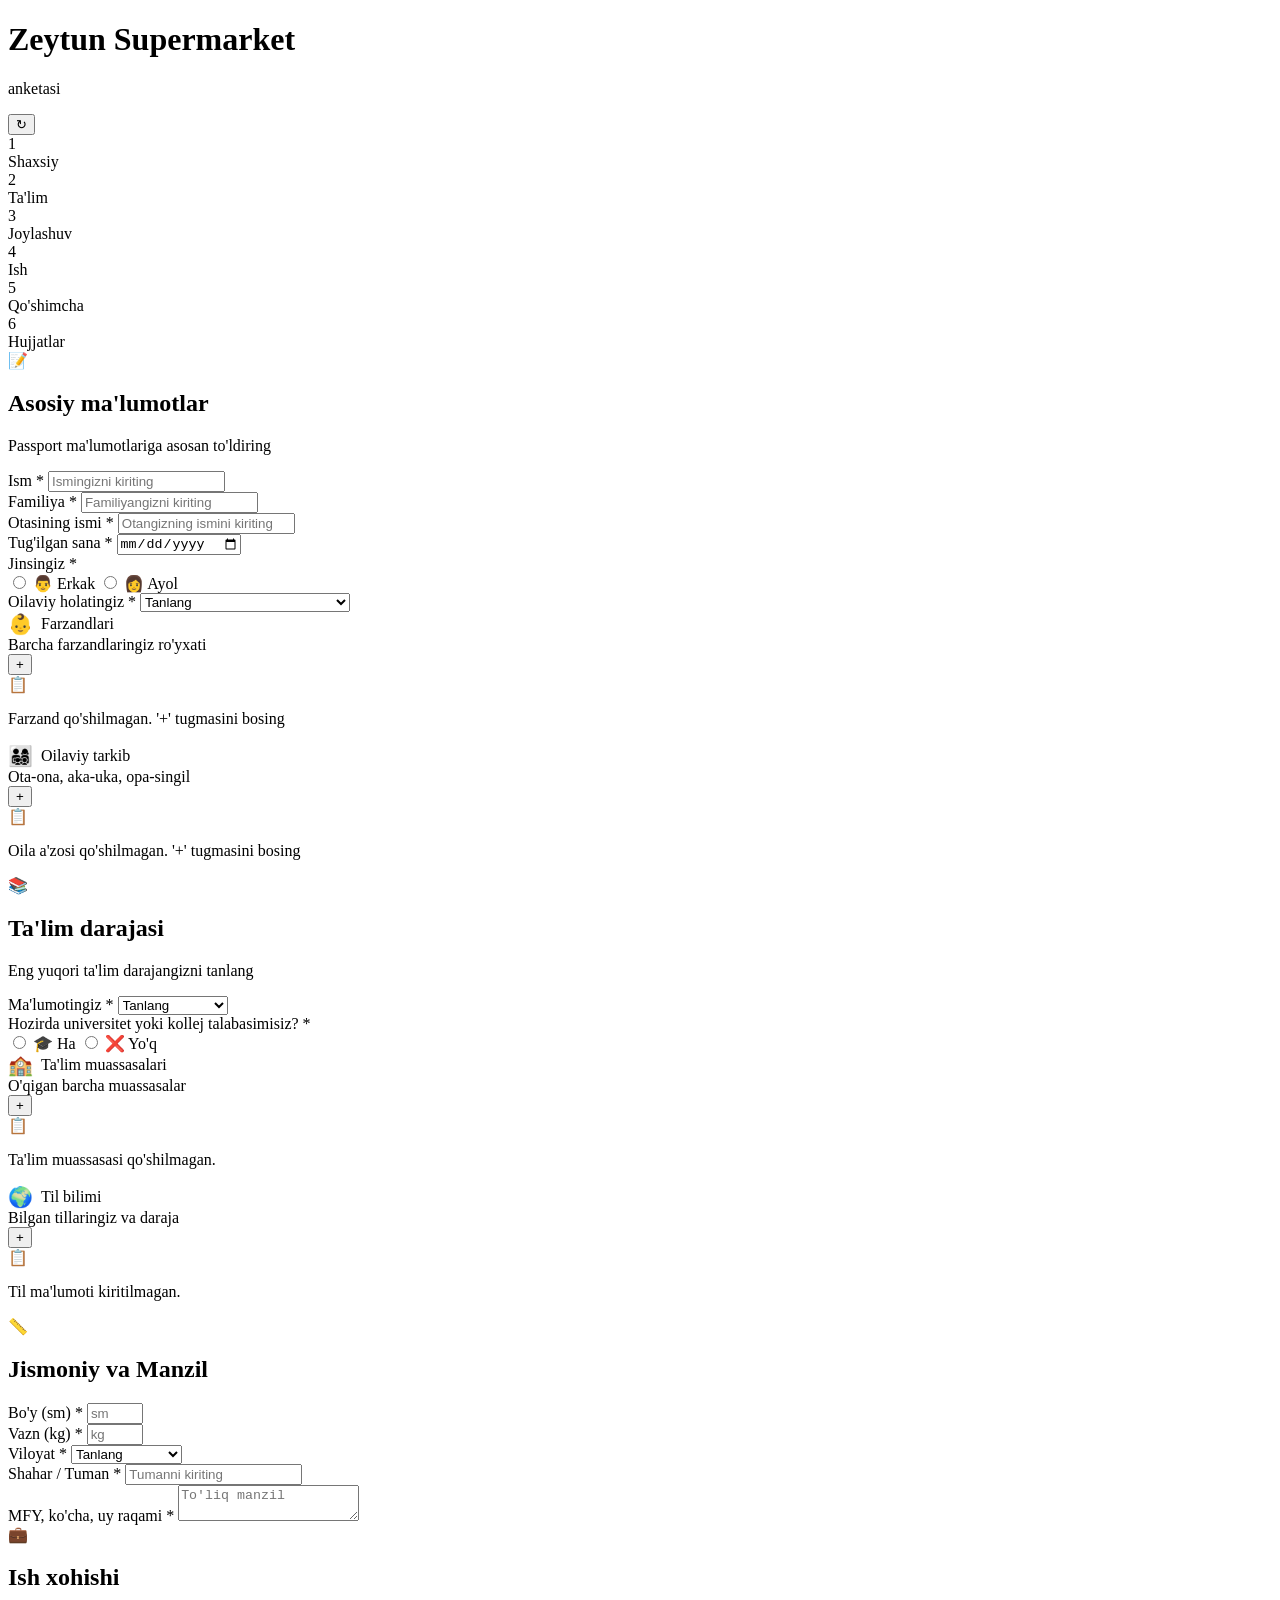
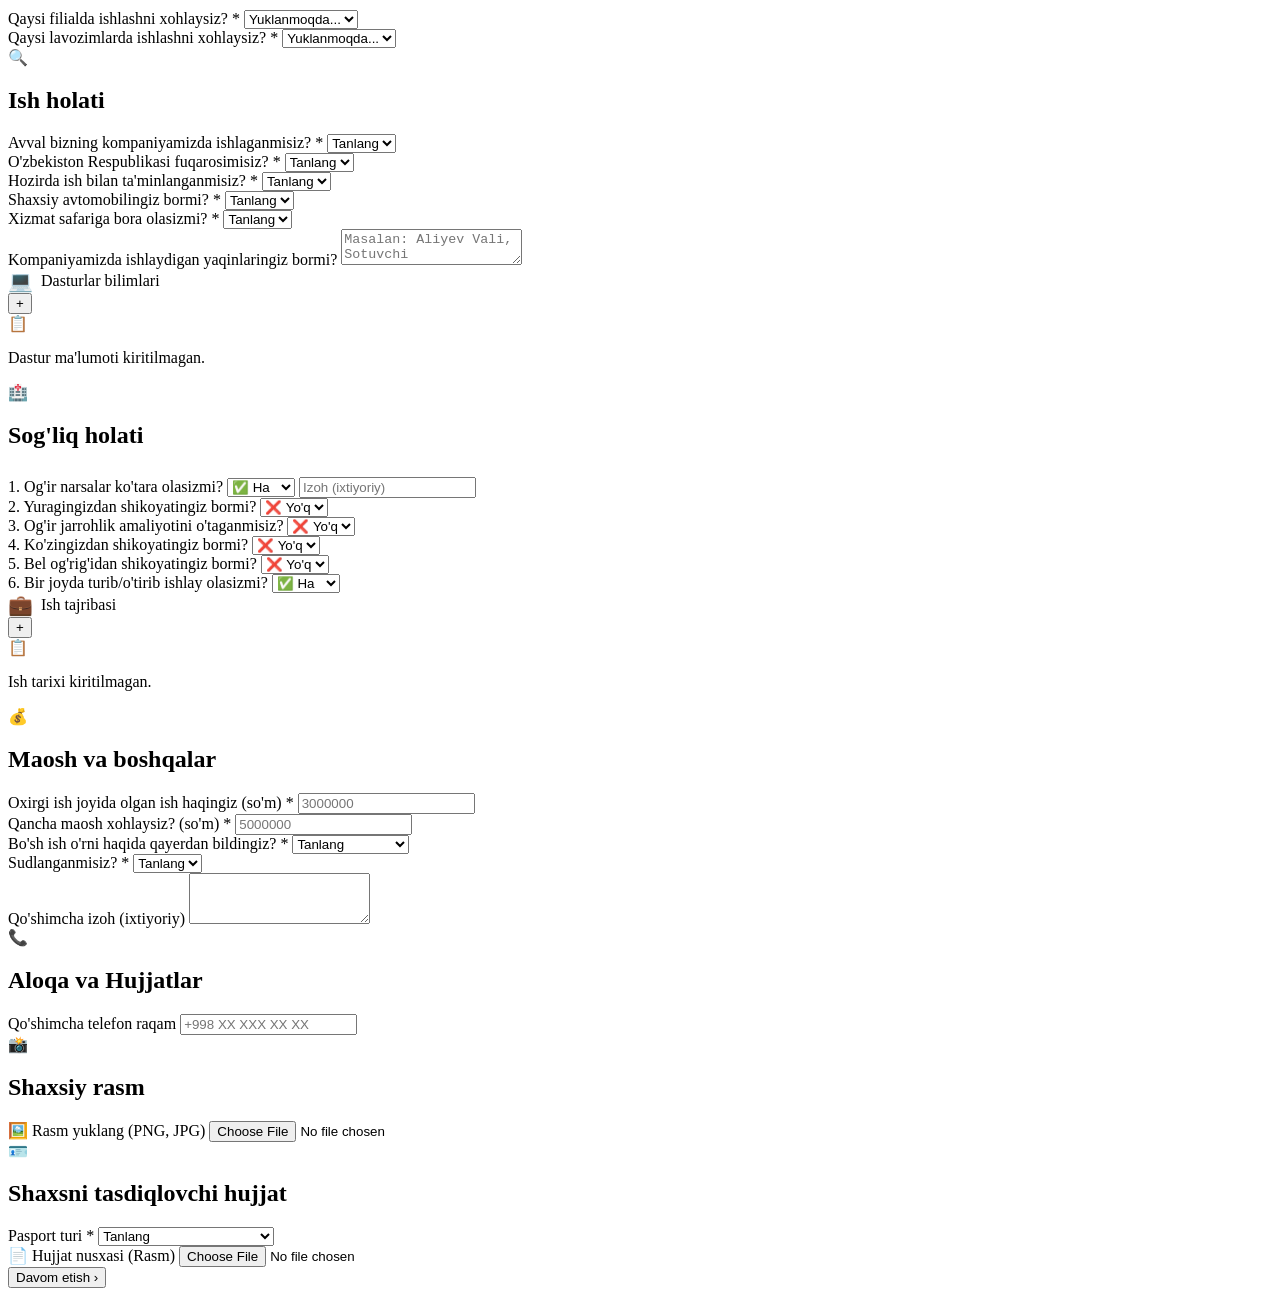
==== frontend/templates/index.html @ 01af5f4a "Initial commit" ====
<!DOCTYPE html>
<html lang="uz">
<head>
    <meta charset="UTF-8">
    <meta name="viewport" content="width=device-width, initial-scale=1.0, minimum-scale=1.0, maximum-scale=1.0, user-scalable=no">
    <title>Zeytun Supermarket</title>
    <link rel="stylesheet" href="/static/style.css">
    <script src="https://telegram.org/js/telegram-web-app.js"></script>
    <link href="https://fonts.googleapis.com/css2?family=Inter:wght@400;500;600;700&display=swap" rel="stylesheet">
</head>
<body>
    
    <div class="top-header">
        <div style="width:32px;"></div> <!-- placeholder to balance refresh btn -->
        <div class="titles">
            <h1>Zeytun Supermarket</h1>
            <p>anketasi</p>
        </div>
        <button class="refresh-btn" onclick="window.location.reload()">↻</button>
    </div>

    <div class="stepper-container">
        <div class="stepper" id="stepper">
            <div class="step-indicator active" id="ind-1">
                <div class="step-dot">1</div>
                <div class="step-label">Shaxsiy</div>
            </div>
            <div class="step-indicator" id="ind-2">
                <div class="step-dot">2</div>
                <div class="step-label">Ta'lim</div>
            </div>
            <div class="step-indicator" id="ind-3">
                <div class="step-dot">3</div>
                <div class="step-label">Joylashuv</div>
            </div>
            <div class="step-indicator" id="ind-4">
                <div class="step-dot">4</div>
                <div class="step-label">Ish</div>
            </div>
            <div class="step-indicator" id="ind-5">
                <div class="step-dot">5</div>
                <div class="step-label">Qo'shimcha</div>
            </div>
            <div class="step-indicator" id="ind-6">
                <div class="step-dot">6</div>
                <div class="step-label">Hujjatlar</div>
            </div>
        </div>
    </div>

    <form id="anketa-form" enctype="multipart/form-data">
        <div class="container">
            
            <!-- BOSQICH 1 -->
            <div class="step-content active" id="step-1">
                <div class="card">
                    <div class="card-header">
                        <div class="card-icon">📝</div>
                        <div class="card-title-group">
                            <h2>Asosiy ma'lumotlar</h2>
                            <p>Passport ma'lumotlariga asosan to'ldiring</p>
                        </div>
                    </div>
                    
                    <div class="form-group">
                        <label>Ism <span class="req">*</span></label>
                        <input type="text" name="ism" placeholder="Ismingizni kiriting" required>
                    </div>
                    
                    <div class="form-group">
                        <label>Familiya <span class="req">*</span></label>
                        <input type="text" name="familiya" placeholder="Familiyangizni kiriting" required>
                    </div>
                    
                    <div class="form-group">
                        <label>Otasining ismi <span class="req">*</span></label>
                        <input type="text" name="otasining_ismi" placeholder="Otangizning ismini kiriting" required>
                    </div>
                    
                    <div class="form-group">
                        <label>Tug'ilgan sana <span class="req">*</span></label>
                        <input type="date" name="tugilgan_sana" required>
                    </div>
                    
                    <div class="form-group">
                        <label>Jinsingiz <span class="req">*</span></label>
                        <div class="radio-group">
                            <label class="radio-label">
                                <input type="radio" name="jins" value="Erkak" required>
                                👨 Erkak
                            </label>
                            <label class="radio-label">
                                <input type="radio" name="jins" value="Ayol">
                                👩 Ayol
                            </label>
                        </div>
                    </div>
                    
                    <div class="form-group">
                        <label>Oilaviy holatingiz <span class="req">*</span></label>
                        <select name="oilaviy_holati" required>
                            <option value="" disabled selected>Tanlang</option>
                            <option value="Uylangan/Turmushga chiqqan">Uylangan/Turmushga chiqqan</option>
                            <option value="Bo'ydoq/Turmushga chiqmagan">Bo'ydoq/Turmushga chiqmagan</option>
                            <option value="Ajrashgan">Ajrashgan</option>
                        </select>
                    </div>
                </div>

                <div class="card">
                    <div class="list-group">
                        <div class="list-group-header">
                            <div>
                                <div style="display: flex; align-items: center; gap: 8px;">
                                    <span style="font-size: 20px;">👶</span>
                                    <div class="list-group-title">Farzandlari</div>
                                </div>
                                <span class="list-group-desc">Barcha farzandlaringiz ro'yxati</span>
                            </div>
                            <button type="button" class="btn-icon-add" onclick="addChild()">+</button>
                        </div>
                        <div id="children-list" class="list-items"></div>
                        <div class="list-empty-state" id="children-empty">
                            <span class="emoji">📋</span>
                            <p>Farzand qo'shilmagan. '+' tugmasini bosing</p>
                        </div>
                    </div>
                </div>

                <div class="card">
                    <div class="list-group">
                        <div class="list-group-header">
                            <div>
                                <div style="display: flex; align-items: center; gap: 8px;">
                                    <span style="font-size: 20px;">👨‍👩‍👧‍👦</span>
                                    <div class="list-group-title">Oilaviy tarkib</div>
                                </div>
                                <span class="list-group-desc">Ota-ona, aka-uka, opa-singil</span>
                            </div>
                            <button type="button" class="btn-icon-add" onclick="addFamily()">+</button>
                        </div>
                        <div id="family-list" class="list-items"></div>
                        <div class="list-empty-state" id="family-empty">
                            <span class="emoji">📋</span>
                            <p>Oila a'zosi qo'shilmagan. '+' tugmasini bosing</p>
                        </div>
                    </div>
                </div>
            </div>

            <!-- BOSQICH 2 -->
            <div class="step-content" id="step-2">
                <div class="card">
                    <div class="card-header">
                        <div class="card-icon">📚</div>
                        <div class="card-title-group">
                            <h2>Ta'lim darajasi</h2>
                            <p>Eng yuqori ta'lim darajangizni tanlang</p>
                        </div>
                    </div>
                    
                    <div class="form-group">
                        <label>Ma'lumotingiz <span class="req">*</span></label>
                        <select name="malumoti" required>
                            <option value="" disabled selected>Tanlang</option>
                            <option value="O'rta">O'rta</option>
                            <option value="O'rta maxsus">O'rta maxsus</option>
                            <option value="Oliy (Bakalavr)">Oliy (Bakalavr)</option>
                            <option value="Oliy (Magistr)">Oliy (Magistr)</option>
                            <option value="Doktorantura">Doktorantura</option>
                        </select>
                    </div>
                    
                    <div class="form-group">
                        <label>Hozirda universitet yoki kollej talabasimisiz? <span class="req">*</span></label>
                        <div class="radio-group">
                            <label class="radio-label">
                                <input type="radio" name="talabami" value="Ha" required>
                                🎓 Ha
                            </label>
                            <label class="radio-label">
                                <input type="radio" name="talabami" value="Yo'q">
                                ❌ Yo'q
                            </label>
                        </div>
                    </div>
                </div>

                <div class="card">
                    <div class="list-group">
                        <div class="list-group-header">
                            <div>
                                <div style="display: flex; align-items: center; gap: 8px;">
                                    <span style="font-size: 20px;">🏫</span>
                                    <div class="list-group-title">Ta'lim muassasalari</div>
                                </div>
                                <span class="list-group-desc">O'qigan barcha muassasalar</span>
                            </div>
                            <button type="button" class="btn-icon-add" onclick="addEducation()">+</button>
                        </div>
                        <div id="education-list" class="list-items"></div>
                        <div class="list-empty-state" id="education-empty">
                            <span class="emoji">📋</span>
                            <p>Ta'lim muassasasi qo'shilmagan.</p>
                        </div>
                    </div>
                </div>

                <div class="card">
                    <div class="list-group">
                        <div class="list-group-header">
                            <div>
                                <div style="display: flex; align-items: center; gap: 8px;">
                                    <span style="font-size: 20px;">🌍</span>
                                    <div class="list-group-title">Til bilimi</div>
                                </div>
                                <span class="list-group-desc">Bilgan tillaringiz va daraja</span>
                            </div>
                            <button type="button" class="btn-icon-add" onclick="addLanguage()">+</button>
                        </div>
                        <div id="language-list" class="list-items"></div>
                        <div class="list-empty-state" id="language-empty">
                            <span class="emoji">📋</span>
                            <p>Til ma'lumoti kiritilmagan.</p>
                        </div>
                    </div>
                </div>
            </div>

            <!-- BOSQICH 3 -->
            <div class="step-content" id="step-3">
                <div class="card">
                    <div class="card-header">
                        <div class="card-icon">📏</div>
                        <div class="card-title-group">
                            <h2>Jismoniy va Manzil</h2>
                        </div>
                    </div>
                    
                    <div class="row-inputs">
                        <div class="form-group">
                            <label>Bo'y (sm) <span class="req">*</span></label>
                            <input type="number" name="boy" placeholder="sm" min="100" max="250" required>
                        </div>
                        <div class="form-group">
                            <label>Vazn (kg) <span class="req">*</span></label>
                            <input type="number" name="vazn" placeholder="kg" min="30" max="200" required>
                        </div>
                    </div>
                    
                    <div class="form-group">
                        <label>Viloyat <span class="req">*</span></label>
                        <select name="viloyat" required>
                            <option value="" disabled selected>Tanlang</option>
                            <option value="Toshkent sh.">Toshkent sh.</option>
                            <option value="Toshkent vil.">Toshkent vil.</option>
                            <option value="Samarqand">Samarqand vil.</option>
                            <option value="Boshqa">Boshqa</option>
                        </select>
                    </div>
                    
                    <div class="form-group">
                        <label>Shahar / Tuman <span class="req">*</span></label>
                        <input type="text" name="tuman" placeholder="Tumanni kiriting" required>
                    </div>
                    
                    <div class="form-group">
                        <label>MFY, ko'cha, uy raqami <span class="req">*</span></label>
                        <textarea name="manzil_toliq" rows="2" placeholder="To'liq manzil" required></textarea>
                    </div>
                </div>
                
                <div class="card">
                    <div class="card-header">
                        <div class="card-icon">💼</div>
                        <div class="card-title-group">
                            <h2>Ish xohishi</h2>
                        </div>
                    </div>
                    <div class="form-group">
                        <label>Qaysi filialda ishlashni xohlaysiz? <span class="req">*</span></label>
                        <select name="filial" id="filial-select" required>
                            <option value="" disabled selected>Yuklanmoqda...</option>
                        </select>
                    </div>
                    
                    <div class="form-group">
                        <label>Qaysi lavozimlarda ishlashni xohlaysiz? <span class="req">*</span></label>
                        <select name="lavozim" id="lavozim-select" required>
                            <option value="" disabled selected>Yuklanmoqda...</option>
                        </select>
                    </div>
                </div>
            </div>

            <!-- BOSQICH 4 -->
            <div class="step-content" id="step-4">
                <div class="card">
                    <div class="card-header">
                        <div class="card-icon">🔍</div>
                        <div class="card-title-group">
                            <h2>Ish holati</h2>
                        </div>
                    </div>
                    
                    <div class="form-group">
                        <label>Avval bizning kompaniyamizda ishlaganmisiz? <span class="req">*</span></label>
                        <select name="avval_ishlagan" required>
                            <option value="" disabled selected>Tanlang</option>
                            <option value="Ha">✅ Ha</option>
                            <option value="Yo'q">❌ Yo'q</option>
                        </select>
                    </div>
                    
                    <div class="form-group">
                        <label>O'zbekiston Respublikasi fuqarosimisiz? <span class="req">*</span></label>
                        <select name="fuqaro" required>
                            <option value="" disabled selected>Tanlang</option>
                            <option value="Ha">✅ Ha</option>
                            <option value="Yo'q">❌ Yo'q</option>
                        </select>
                    </div>
                    
                    <div class="form-group">
                        <label>Hozirda ish bilan ta'minlanganmisiz? <span class="req">*</span></label>
                        <select name="ishlaydimi" required>
                            <option value="" disabled selected>Tanlang</option>
                            <option value="Ha">✅ Ha</option>
                            <option value="Yo'q">❌ Yo'q</option>
                        </select>
                    </div>
                    
                    <div class="form-group">
                        <label>Shaxsiy avtomobilingiz bormi? <span class="req">*</span></label>
                        <select name="avto" required>
                            <option value="" disabled selected>Tanlang</option>
                            <option value="Ha">✅ Ha</option>
                            <option value="Yo'q">❌ Yo'q</option>
                        </select>
                    </div>
                    
                    <div class="form-group">
                        <label>Xizmat safariga bora olasizmi? <span class="req">*</span></label>
                        <select name="xizmat_safari" required>
                            <option value="" disabled selected>Tanlang</option>
                            <option value="Ha">✅ Ha</option>
                            <option value="Yo'q">❌ Yo'q</option>
                        </select>
                    </div>
                    
                    <div class="form-group">
                        <label>Kompaniyamizda ishlaydigan yaqinlaringiz bormi?</label>
                        <textarea name="qarindoshlar" rows="2" placeholder="Masalan: Aliyev Vali, Sotuvchi"></textarea>
                    </div>
                </div>

                <div class="card">
                    <div class="list-group">
                        <div class="list-group-header">
                            <div>
                                <div style="display: flex; align-items: center; gap: 8px;">
                                    <span style="font-size: 20px;">💻</span>
                                    <div class="list-group-title">Dasturlar bilimlari</div>
                                </div>
                            </div>
                            <button type="button" class="btn-icon-add" onclick="addSoftware()">+</button>
                        </div>
                        <div id="software-list" class="list-items"></div>
                        <div class="list-empty-state" id="software-empty">
                            <span class="emoji">📋</span>
                            <p>Dastur ma'lumoti kiritilmagan.</p>
                        </div>
                    </div>
                </div>
            </div>

            <!-- BOSQICH 5 -->
            <div class="step-content" id="step-5">
                <div class="card">
                    <div class="card-header">
                        <div class="card-icon">🏥</div>
                        <div class="card-title-group">
                            <h2>Sog'liq holati</h2>
                        </div>
                    </div>
                    
                    <div class="form-group">
                        <label>1. Og'ir narsalar ko'tara olasizmi?</label>
                        <select name="sogliq_ogir_narsa" required>
                            <option value="Ha">✅ Ha</option>
                            <option value="Yo'q">❌ Yo'q</option>
                        </select>
                        <input type="text" name="sogliq_ogir_narsa_izoh" placeholder="Izoh (ixtiyoriy)" style="margin-top:8px;">
                    </div>
                    
                    <div class="form-group">
                        <label>2. Yuragingizdan shikoyatingiz bormi?</label>
                        <select name="sogliq_yurak" required>
                            <option value="Yo'q" selected>❌ Yo'q</option>
                            <option value="Ha">✅ Ha</option>
                        </select>
                    </div>
                    
                    <div class="form-group">
                        <label>3. Og'ir jarrohlik amaliyotini o'taganmisiz?</label>
                        <select name="sogliq_jarrohlik" required>
                            <option value="Yo'q" selected>❌ Yo'q</option>
                            <option value="Ha">✅ Ha</option>
                        </select>
                    </div>
                    
                    <div class="form-group">
                        <label>4. Ko'zingizdan shikoyatingiz bormi?</label>
                        <select name="sogliq_koz" required>
                            <option value="Yo'q" selected>❌ Yo'q</option>
                            <option value="Ha">✅ Ha</option>
                        </select>
                    </div>
                    
                    <div class="form-group">
                        <label>5. Bel og'rig'idan shikoyatingiz bormi?</label>
                        <select name="sogliq_bel" required>
                            <option value="Yo'q" selected>❌ Yo'q</option>
                            <option value="Ha">✅ Ha</option>
                        </select>
                    </div>
                    
                    <div class="form-group">
                        <label>6. Bir joyda turib/o'tirib ishlay olasizmi?</label>
                        <select name="sogliq_joyida_ishlash" required>
                            <option value="Ha" selected>✅ Ha</option>
                            <option value="Yo'q">❌ Yo'q</option>
                        </select>
                    </div>
                </div>
                
                <div class="card">
                    <div class="list-group">
                        <div class="list-group-header">
                            <div>
                                <div style="display: flex; align-items: center; gap: 8px;">
                                    <span style="font-size: 20px;">💼</span>
                                    <div class="list-group-title">Ish tajribasi</div>
                                </div>
                            </div>
                            <button type="button" class="btn-icon-add" onclick="addExperience()">+</button>
                        </div>
                        <div id="experience-list" class="list-items"></div>
                        <div class="list-empty-state" id="experience-empty">
                            <span class="emoji">📋</span>
                            <p>Ish tarixi kiritilmagan.</p>
                        </div>
                    </div>
                </div>
                
                <div class="card">
                    <div class="card-header">
                        <div class="card-icon">💰</div>
                        <div class="card-title-group">
                            <h2>Maosh va boshqalar</h2>
                        </div>
                    </div>
                    
                    <div class="form-group">
                        <label>Oxirgi ish joyida olgan ish haqingiz (so'm) <span class="req">*</span></label>
                        <input type="number" name="oxirgi_maosh" placeholder="3000000" required>
                    </div>
                    
                    <div class="form-group">
                        <label>Qancha maosh xohlaysiz? (so'm) <span class="req">*</span></label>
                        <input type="number" name="xohlagan_maosh" placeholder="5000000" required>
                    </div>
                    
                    <div class="form-group">
                        <label>Bo'sh ish o'rni haqida qayerdan bildingiz? <span class="req">*</span></label>
                        <select name="qayerdan_bildi" required>
                            <option value="" disabled selected>Tanlang</option>
                            <option value="Telegram">Telegram</option>
                            <option value="Instagram">Instagram</option>
                            <option value="Tanlov">Tanlov/Tanishim</option>
                            <option value="Boshqa">Boshqa</option>
                        </select>
                    </div>
                    
                    <div class="form-group">
                        <label>Sudlanganmisiz? <span class="req">*</span></label>
                        <select name="sudlanganlik" required>
                            <option value="" disabled selected>Tanlang</option>
                            <option value="Yo'q">✅ Yo'q</option>
                            <option value="Ha">⚠️ Ha</option>
                        </select>
                    </div>
                    
                    <div class="form-group">
                        <label>Qo'shimcha izoh (ixtiyoriy)</label>
                        <textarea name="qoshimcha_izoh" rows="3"></textarea>
                    </div>
                </div>
            </div>

            <!-- BOSQICH 6 -->
            <div class="step-content" id="step-6">
                <div class="card">
                    <div class="card-header">
                        <div class="card-icon">📞</div>
                        <div class="card-title-group">
                            <h2>Aloqa va Hujjatlar</h2>
                        </div>
                    </div>
                    
                    <div class="form-group">
                        <label>Qo'shimcha telefon raqam</label>
                        <input type="tel" name="qoshimcha_tel" placeholder="+998 XX XXX XX XX">
                    </div>
                </div>

                <div class="card">
                    <div class="card-header">
                        <div class="card-icon">📸</div>
                        <div class="card-title-group">
                            <h2>Shaxsiy rasm</h2>
                        </div>
                    </div>
                    <div class="form-group">
                        <div class="file-drop-area">
                            <span class="file-icon">🖼️</span>
                            <span class="file-msg">Rasm yuklang (PNG, JPG)</span>
                            <input class="file-input" type="file" name="rasm" accept="image/png, image/jpeg, image/jpg" required>
                        </div>
                    </div>
                </div>
                
                <div class="card">
                    <div class="card-header">
                        <div class="card-icon">🪪</div>
                        <div class="card-title-group">
                            <h2>Shaxsni tasdiqlovchi hujjat</h2>
                        </div>
                    </div>
                    <div class="form-group">
                        <label>Pasport turi <span class="req">*</span></label>
                        <select name="pasport_turi" required>
                            <option value="" disabled selected>Tanlang</option>
                            <option value="Biometrik">Biometrik Pasport (Yashil)</option>
                            <option value="ID Karta">ID Karta</option>
                            <option value="Xorijga">Xorijga chiqish (Qizil)</option>
                        </select>
                    </div>
                    
                    <div class="form-group">
                        <div class="file-drop-area">
                            <span class="file-icon">📄</span>
                            <span class="file-msg">Hujjat nusxasi (Rasm)</span>
                            <input class="file-input" type="file" name="pasport_fayl" accept="image/png, image/jpeg, image/jpg, application/pdf" required>
                        </div>
                    </div>
                </div>
            </div>

        </div>

        <div class="bottom-bar">
            <button type="button" id="back-btn" class="btn btn-secondary" style="display:none;">‹ Orqaga</button>
            <button type="button" id="next-btn" class="btn btn-primary">Davom etish ›</button>
            <button type="submit" id="submit-btn" class="btn btn-primary" style="display:none;">✅ Yuborish</button>
        </div>
        
    </form>

    <script src="/static/app.js?v=2"></script>
</body>
</html>
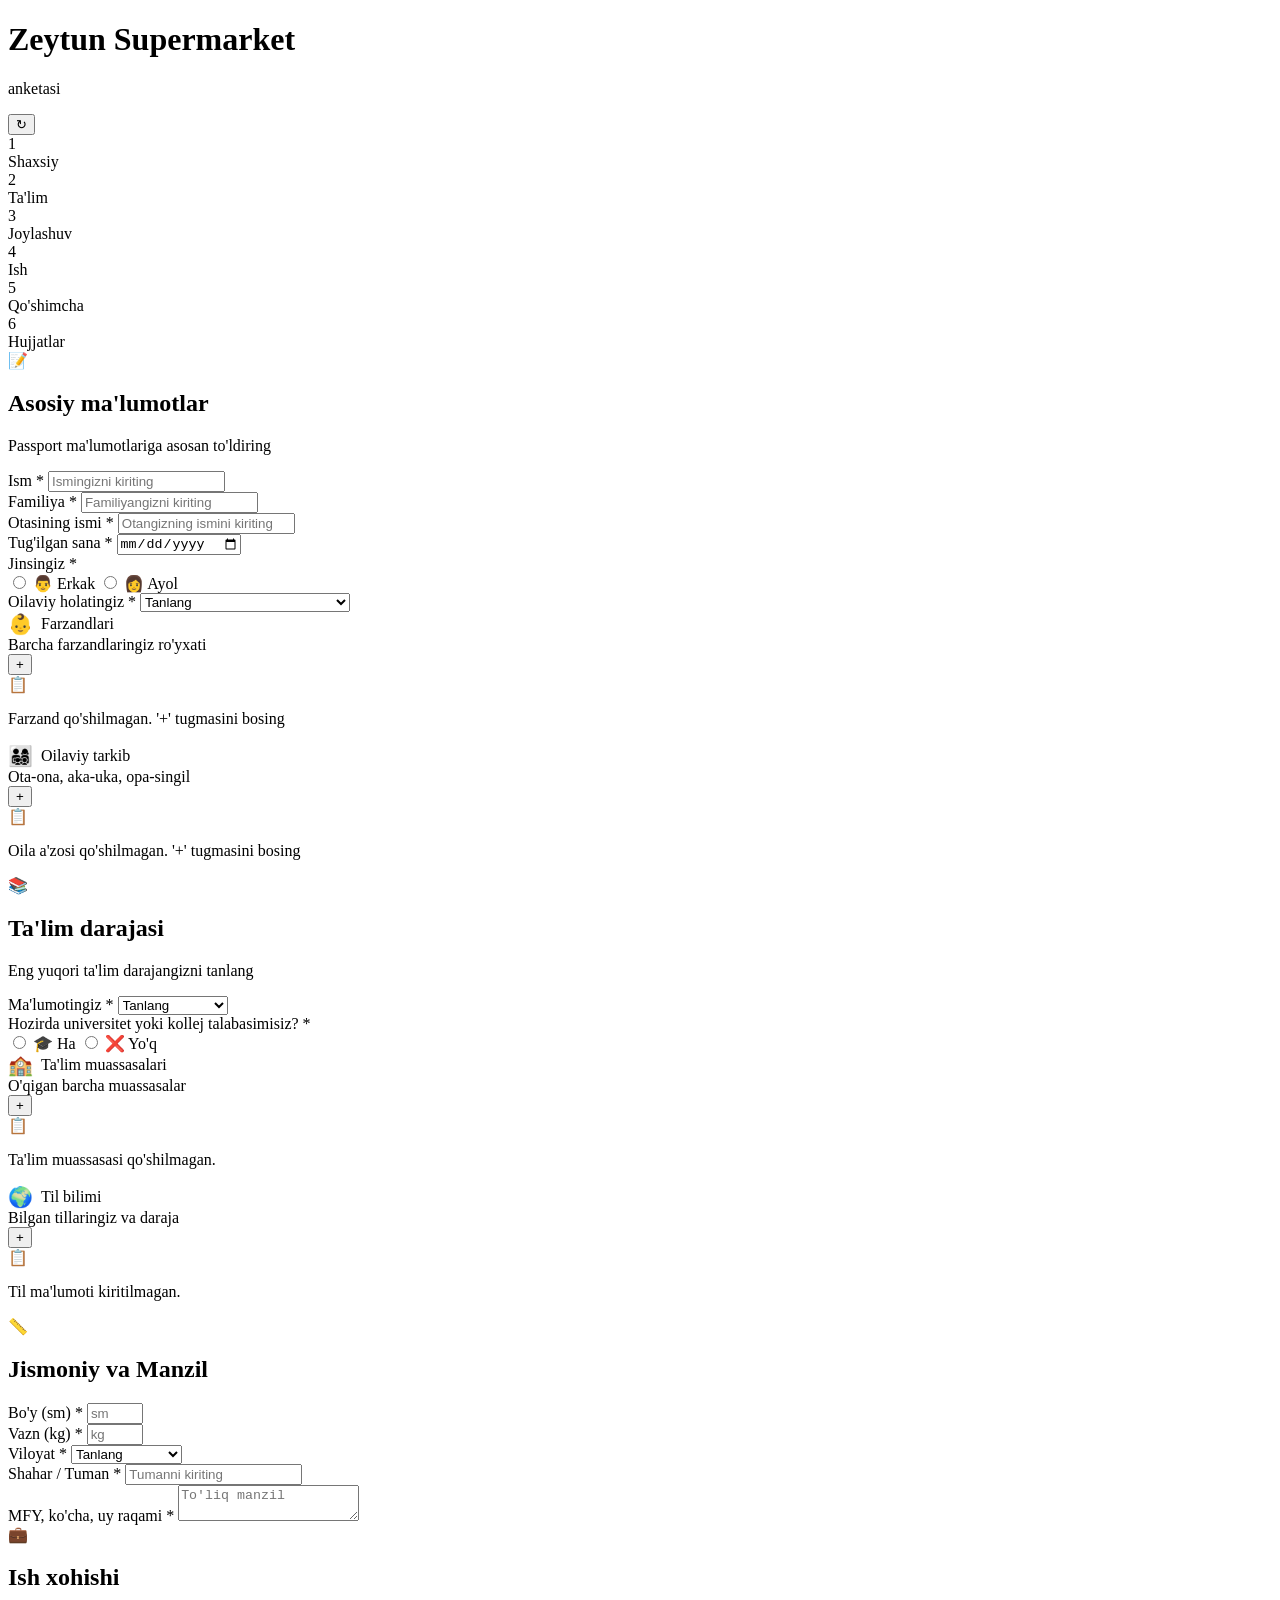
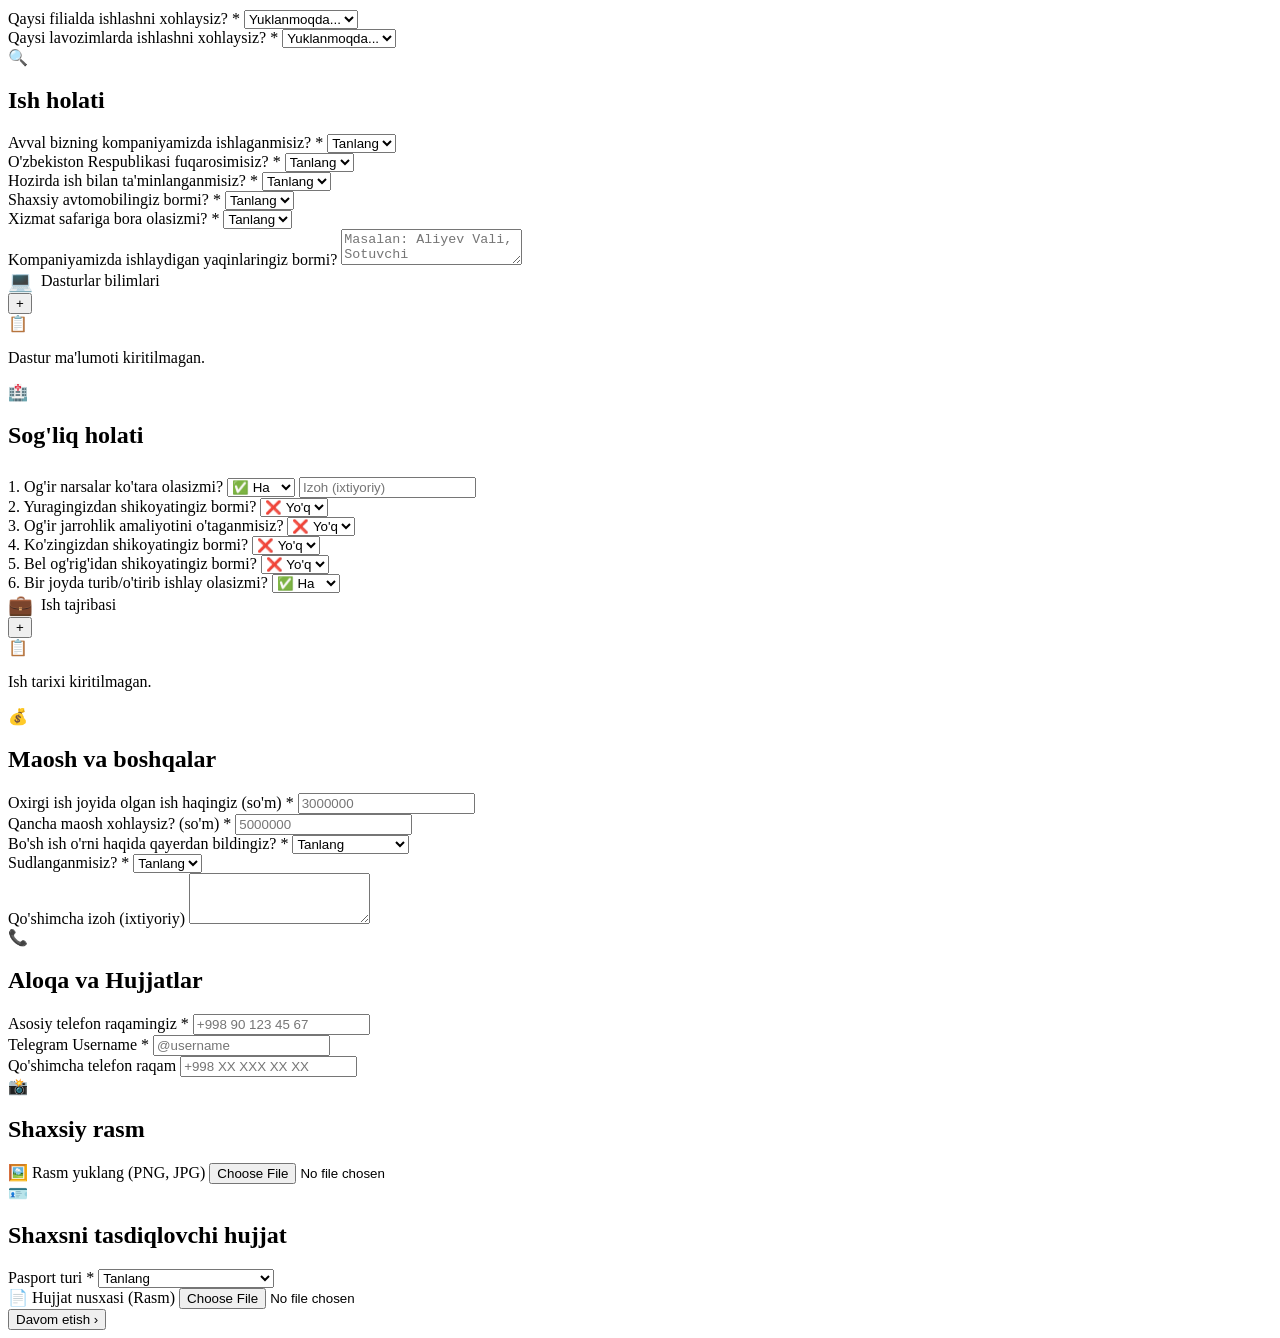
==== commit d61957cf: "Fix filter persistence, add mandatory fields, add status notification" ====
--- a/frontend/templates/index.html
+++ b/frontend/templates/index.html
@@ -254,6 +254,8 @@
                             <option value="" disabled selected>Tanlang</option>
                             <option value="Toshkent sh.">Toshkent sh.</option>
                             <option value="Toshkent vil.">Toshkent vil.</option>
+                            <option value="Namangan sh.">Namangan sh.</option>
+                            <option value="Namangan vil.">Namangan vil.</option>
                             <option value="Samarqand">Samarqand vil.</option>
                             <option value="Boshqa">Boshqa</option>
                         </select>
@@ -261,7 +263,23 @@
                     
                     <div class="form-group">
                         <label>Shahar / Tuman <span class="req">*</span></label>
-                        <input type="text" name="tuman" placeholder="Tumanni kiriting" required>
+                        <input type="text" name="tuman" list="namangan-tumanlar" placeholder="Tumanni kiriting" required>
+                        <datalist id="namangan-tumanlar">
+                            <option value="Namangan shahar">
+                            <option value="Mingbuloq tumani">
+                            <option value="Kosonsoy tumani">
+                            <option value="Namangan tumani">
+                            <option value="Norin tumani">
+                            <option value="Pop tumani">
+                            <option value="To'raqo'rg'on tumani">
+                            <option value="Uychi tumani">
+                            <option value="Uchqo'rg'on tumani">
+                            <option value="Chortoq tumani">
+                            <option value="Chust tumani">
+                            <option value="Yangiqo'rg'on tumani">
+                            <option value="Davlatobod tumani">
+                            <option value="Yangi Namangan tumani">
+                        </datalist>
                     </div>
                     
                     <div class="form-group">
@@ -509,6 +527,16 @@
                     </div>
                     
                     <div class="form-group">
+                        <label>Asosiy telefon raqamingiz <span class="req">*</span></label>
+                        <input type="tel" name="telefon" placeholder="+998 90 123 45 67" required>
+                    </div>
+                    
+                    <div class="form-group">
+                        <label>Telegram Username <span class="req">*</span></label>
+                        <input type="text" name="telegram_user" placeholder="@username" required>
+                    </div>
+                    
+                    <div class="form-group">
                         <label>Qo'shimcha telefon raqam</label>
                         <input type="tel" name="qoshimcha_tel" placeholder="+998 XX XXX XX XX">
                     </div>
@@ -557,16 +585,14 @@
                 </div>
             </div>
 
-        </div>
-
-        <div class="bottom-bar">
-            <button type="button" id="back-btn" class="btn btn-secondary" style="display:none;">‹ Orqaga</button>
-            <button type="button" id="next-btn" class="btn btn-primary">Davom etish ›</button>
-            <button type="submit" id="submit-btn" class="btn btn-primary" style="display:none;">✅ Yuborish</button>
-        </div>
         
     </form>
-
-    <script src="/static/app.js?v=2"></script>
+    
+    <!-- Custom Floating Main Button -->
+    <div class="bottom-button-container">
+        <button id="custom-main-btn" onclick="handleNextClick()">Davom etish &rsaquo;</button>
+    </div>
+
+    <script src="/static/app.js?v=3"></script>
 </body>
 </html>
